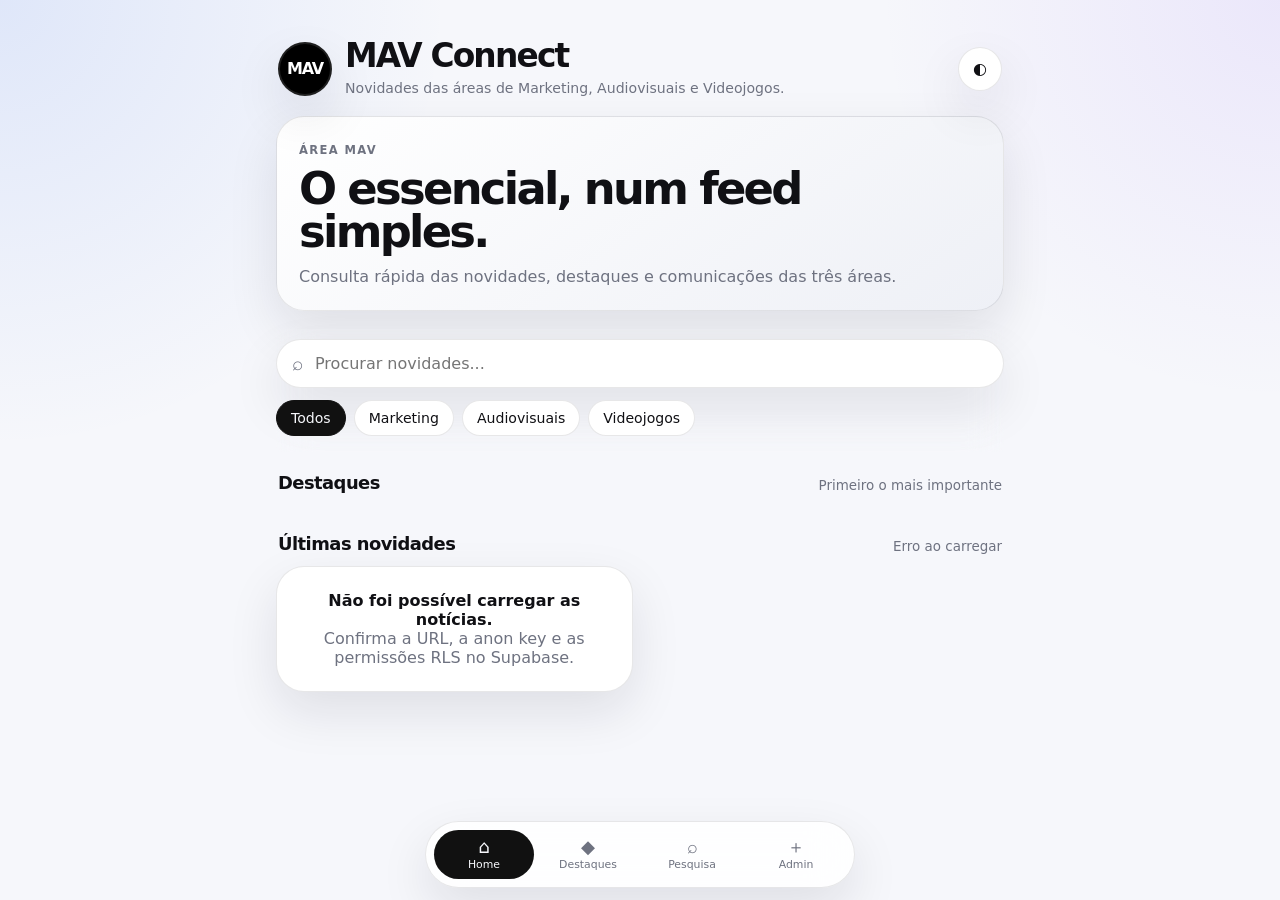
==== index.html @ 06da4730 "a" ====
<!doctype html>
<html lang="pt-PT">
<head>
  <meta charset="utf-8" />
  <meta name="viewport" content="width=device-width, initial-scale=1, viewport-fit=cover" />
  <meta name="theme-color" content="#0b0b0f" />
  <title>MAV Connect</title>
  <link rel="preconnect" href="https://cdn.jsdelivr.net" />
  <link rel="stylesheet" href="css/style.css" />
</head>
<body>
  <div class="app-shell">
    <header class="topbar">
      <div class="brand-block">
        <div class="brand-logo" aria-label="MAV Connect">MAV</div>
        <div>
          <h1>MAV Connect</h1>
          <p>Novidades das áreas de Marketing, Audiovisuais e Videojogos.</p>
        </div>
      </div>
      <button class="icon-btn" id="themeToggle" type="button" aria-label="Alternar tema">☾</button>
    </header>

    <main>
      <section class="hero-card">
        <span class="eyebrow">Área MAV</span>
        <h2>O essencial, num feed simples.</h2>
        <p>Consulta rápida das novidades, destaques e comunicações das três áreas.</p>
      </section>

      <section class="controls" id="searchPanel">
        <label class="search-box" for="searchInput">
          <span>⌕</span>
          <input id="searchInput" type="search" placeholder="Procurar novidades..." autocomplete="off" />
        </label>

        <div class="category-tabs" role="tablist" aria-label="Filtrar por área">
          <button class="tab active" type="button" data-category="Todos">Todos</button>
          <button class="tab" type="button" data-category="Marketing">Marketing</button>
          <button class="tab" type="button" data-category="Audiovisuais">Audiovisuais</button>
          <button class="tab" type="button" data-category="Videojogos">Videojogos</button>
        </div>
      </section>

      <section class="section-block" id="featuredSection">
        <div class="section-title">
          <h3>Destaques</h3>
          <span>Primeiro o mais importante</span>
        </div>
        <div class="featured-feed" id="featuredFeed"></div>
      </section>

      <section class="section-block">
        <div class="section-title">
          <h3>Últimas novidades</h3>
          <span id="resultCount">A carregar...</span>
        </div>
        <div class="feed" id="newsFeed"></div>
      </section>

      <div class="empty-state hidden" id="emptyState">
        <div class="empty-icon">⌁</div>
        <h3>Sem resultados</h3>
        <p>Experimenta pesquisar por outro termo ou mudar de área.</p>
      </div>
    </main>
  </div>

  <nav class="bottom-nav" aria-label="Navegação principal">
    <button class="nav-item active" type="button" data-view="home">
      <span>⌂</span>
      <small>Home</small>
    </button>
    <button class="nav-item" type="button" data-view="featured">
      <span>◆</span>
      <small>Destaques</small>
    </button>
    <button class="nav-item" type="button" data-view="search">
      <span>⌕</span>
      <small>Pesquisa</small>
    </button>
    <a class="nav-item" href="admin.html">
      <span>＋</span>
      <small>Admin</small>
    </a>
  </nav>

  <div class="modal-backdrop hidden" id="newsModal" aria-hidden="true">
    <article class="modal-card" role="dialog" aria-modal="true" aria-labelledby="modalTitle">
      <button class="modal-close" id="closeModal" type="button" aria-label="Fechar notícia">×</button>
      <div class="modal-image-wrap">
        <img id="modalImage" src="" alt="" />
      </div>
      <div class="modal-content">
        <div class="modal-meta">
          <span id="modalCategory" class="pill"></span>
          <span id="modalDate"></span>
        </div>
        <h2 id="modalTitle"></h2>
        <p id="modalSummary" class="modal-summary"></p>
        <div id="modalBody" class="modal-body"></div>
        <div id="modalAttachments" class="attachments"></div>
      </div>
    </article>
  </div>

  <script src="https://cdn.jsdelivr.net/npm/@supabase/supabase-js@2"></script>
  <script src="js/supabase.js"></script>
  <script src="js/app.js"></script>
</body>
</html>
---- css/style.css ----
:root {
  color-scheme: light dark;
  --bg: #f6f7fb;
  --surface: #ffffff;
  --surface-2: #eef0f6;
  --text: #101014;
  --muted: #6e7280;
  --border: rgba(20, 20, 30, 0.10);
  --shadow: 0 20px 50px rgba(15, 23, 42, 0.10);
  --accent: #111111;
  --nav: rgba(255,255,255,0.88);
  --marketing: #2563eb;
  --audiovisuais: #8b5cf6;
  --videojogos: #16a34a;
}

@media (prefers-color-scheme: dark) {
  :root:not([data-theme="light"]) {
    --bg: #08090d;
    --surface: #11131a;
    --surface-2: #191c25;
    --text: #f6f7fb;
    --muted: #a7adbd;
    --border: rgba(255, 255, 255, 0.10);
    --shadow: 0 20px 50px rgba(0, 0, 0, 0.35);
    --accent: #ffffff;
    --nav: rgba(17,19,26,0.90);
  }
}

:root[data-theme="dark"] {
  --bg: #08090d;
  --surface: #11131a;
  --surface-2: #191c25;
  --text: #f6f7fb;
  --muted: #a7adbd;
  --border: rgba(255, 255, 255, 0.10);
  --shadow: 0 20px 50px rgba(0, 0, 0, 0.35);
  --accent: #ffffff;
  --nav: rgba(17,19,26,0.90);
}

:root[data-theme="light"] {
  --bg: #f6f7fb;
  --surface: #ffffff;
  --surface-2: #eef0f6;
  --text: #101014;
  --muted: #6e7280;
  --border: rgba(20, 20, 30, 0.10);
  --shadow: 0 20px 50px rgba(15, 23, 42, 0.10);
  --accent: #111111;
  --nav: rgba(255,255,255,0.88);
}

* { box-sizing: border-box; }

html { scroll-behavior: smooth; }

body {
  margin: 0;
  min-height: 100vh;
  background:
    radial-gradient(circle at top left, rgba(37, 99, 235, 0.11), transparent 28rem),
    radial-gradient(circle at top right, rgba(139, 92, 246, 0.10), transparent 25rem),
    var(--bg);
  color: var(--text);
  font-family: Inter, ui-sans-serif, system-ui, -apple-system, BlinkMacSystemFont, "Segoe UI", sans-serif;
  padding-bottom: calc(86px + env(safe-area-inset-bottom));
}

body.modal-open { overflow: hidden; }

button, input, a { font: inherit; }
button { cursor: pointer; }

.app-shell {
  width: min(100%, 760px);
  margin: 0 auto;
  padding: 18px 16px 0;
}

.topbar {
  display: flex;
  align-items: center;
  justify-content: space-between;
  gap: 16px;
  padding: 12px 2px 18px;
}

.brand-block {
  display: flex;
  align-items: center;
  gap: 13px;
  min-width: 0;
}

.brand-logo {
  width: 54px;
  height: 54px;
  flex: 0 0 auto;
  border-radius: 999px;
  display: grid;
  place-items: center;
  background: #000;
  color: #fff;
  border: 2px solid rgba(255,255,255,0.12);
  font-weight: 900;
  letter-spacing: -0.08em;
  box-shadow: var(--shadow);
}

.topbar h1 {
  margin: 0;
  font-size: clamp(1.35rem, 6vw, 2.05rem);
  letter-spacing: -0.055em;
  line-height: 1;
}

.topbar p {
  margin: 6px 0 0;
  color: var(--muted);
  font-size: 0.88rem;
  line-height: 1.35;
}

.icon-btn {
  width: 44px;
  height: 44px;
  border: 1px solid var(--border);
  border-radius: 999px;
  background: var(--surface);
  color: var(--text);
  box-shadow: var(--shadow);
}

.hero-card {
  border: 1px solid var(--border);
  background: linear-gradient(145deg, var(--surface), var(--surface-2));
  border-radius: 28px;
  padding: 22px;
  box-shadow: var(--shadow);
  margin-bottom: 18px;
}

.eyebrow {
  display: inline-block;
  margin-bottom: 10px;
  color: var(--muted);
  text-transform: uppercase;
  letter-spacing: .12em;
  font-size: 0.72rem;
  font-weight: 800;
}

.hero-card h2 {
  margin: 0;
  font-size: clamp(1.65rem, 8vw, 2.8rem);
  letter-spacing: -0.06em;
  line-height: 0.96;
}

.hero-card p {
  margin: 12px 0 0;
  color: var(--muted);
  line-height: 1.45;
}

.controls {
  position: sticky;
  top: 0;
  z-index: 5;
  padding: 10px 0 12px;
  backdrop-filter: blur(18px);
}

.search-box {
  display: flex;
  align-items: center;
  gap: 10px;
  border: 1px solid var(--border);
  background: var(--surface);
  border-radius: 999px;
  padding: 12px 15px;
  box-shadow: var(--shadow);
}

.search-box span { color: var(--muted); font-size: 1.2rem; }

.search-box input {
  width: 100%;
  border: 0;
  outline: 0;
  background: transparent;
  color: var(--text);
}

.category-tabs {
  display: flex;
  gap: 8px;
  overflow-x: auto;
  padding: 12px 0 4px;
  scrollbar-width: none;
}
.category-tabs::-webkit-scrollbar { display: none; }

.tab {
  flex: 0 0 auto;
  border: 1px solid var(--border);
  background: var(--surface);
  color: var(--text);
  border-radius: 999px;
  padding: 9px 14px;
  font-size: 0.88rem;
}

.tab.active {
  background: var(--accent);
  color: var(--bg);
  border-color: var(--accent);
}

.section-block { margin: 20px 0 28px; }

.section-title {
  display: flex;
  align-items: end;
  justify-content: space-between;
  gap: 12px;
  margin: 0 2px 12px;
}

.section-title h3 {
  margin: 0;
  font-size: 1.12rem;
  letter-spacing: -0.03em;
}

.section-title span, .muted-note {
  color: var(--muted);
  font-size: 0.84rem;
}

.featured-feed,
.feed {
  display: grid;
  gap: 15px;
}

.news-card {
  width: 100%;
  padding: 0;
  text-align: left;
  overflow: hidden;
  border: 1px solid var(--border);
  background: var(--surface);
  color: var(--text);
  border-radius: 28px;
  box-shadow: var(--shadow);
  transition: transform .18s ease, border-color .18s ease;
}

.news-card:active { transform: scale(0.985); }

@media (hover: hover) {
  .news-card:hover { transform: translateY(-2px); border-color: rgba(125, 125, 140, 0.32); }
}

.card-image {
  position: relative;
  width: 100%;
  aspect-ratio: 16 / 10;
  background: var(--surface-2);
  overflow: hidden;
}

.card-image img,
.modal-image-wrap img {
  width: 100%;
  height: 100%;
  object-fit: cover;
  display: block;
}

.new-badge {
  position: absolute;
  top: 12px;
  left: 12px;
  border-radius: 999px;
  padding: 7px 10px;
  background: rgba(0,0,0,0.78);
  color: #fff;
  font-size: 0.74rem;
  font-weight: 800;
  text-transform: uppercase;
  letter-spacing: .06em;
}

.card-body { padding: 16px; }

.card-meta,
.modal-meta {
  display: flex;
  align-items: center;
  justify-content: space-between;
  gap: 10px;
  color: var(--muted);
  font-size: 0.82rem;
  margin-bottom: 12px;
}

.pill {
  display: inline-flex;
  align-items: center;
  border-radius: 999px;
  padding: 6px 9px;
  background: var(--surface-2);
  color: var(--text);
  font-size: 0.76rem;
  font-weight: 800;
}

.pill-marketing { color: #fff; background: var(--marketing); }
.pill-audiovisuais { color: #fff; background: var(--audiovisuais); }
.pill-videojogos { color: #fff; background: var(--videojogos); }

.news-card h3 {
  margin: 0;
  font-size: 1.22rem;
  line-height: 1.08;
  letter-spacing: -0.035em;
}

.news-card p {
  margin: 9px 0 0;
  color: var(--muted);
  line-height: 1.45;
  display: -webkit-box;
  -webkit-line-clamp: 3;
  -webkit-box-orient: vertical;
  overflow: hidden;
}

.empty-state,
.error-card {
  border: 1px solid var(--border);
  border-radius: 28px;
  padding: 24px;
  text-align: center;
  background: var(--surface);
  box-shadow: var(--shadow);
}

.empty-icon { font-size: 2rem; color: var(--muted); }
.empty-state h3 { margin: 8px 0 6px; }
.empty-state p, .error-card p { color: var(--muted); margin: 0; }
.hidden { display: none !important; }

.bottom-nav {
  position: fixed;
  left: 50%;
  bottom: calc(12px + env(safe-area-inset-bottom));
  transform: translateX(-50%);
  width: min(calc(100% - 24px), 430px);
  z-index: 20;
  display: grid;
  grid-template-columns: repeat(4, 1fr);
  gap: 4px;
  border: 1px solid var(--border);
  border-radius: 999px;
  padding: 8px;
  background: var(--nav);
  backdrop-filter: blur(22px);
  box-shadow: var(--shadow);
}

.nav-item {
  border: 0;
  background: transparent;
  color: var(--muted);
  text-decoration: none;
  border-radius: 999px;
  padding: 8px 6px;
  display: grid;
  place-items: center;
  gap: 2px;
}

.nav-item span { font-size: 1.14rem; line-height: 1; }
.nav-item small { font-size: 0.68rem; }
.nav-item.active { background: var(--accent); color: var(--bg); }

.modal-backdrop {
  position: fixed;
  inset: 0;
  z-index: 50;
  display: grid;
  place-items: end center;
  padding: 14px;
  background: rgba(0,0,0,0.55);
  backdrop-filter: blur(12px);
}

.modal-card {
  position: relative;
  width: min(100%, 720px);
  max-height: min(92vh, 900px);
  overflow-y: auto;
  border: 1px solid var(--border);
  border-radius: 32px 32px 24px 24px;
  background: var(--surface);
  color: var(--text);
  box-shadow: 0 30px 80px rgba(0,0,0,.32);
}

.modal-close {
  position: sticky;
  top: 12px;
  left: calc(100% - 56px);
  z-index: 2;
  width: 42px;
  height: 42px;
  margin: 12px 12px -54px auto;
  display: grid;
  place-items: center;
  border: 1px solid rgba(255,255,255,0.20);
  border-radius: 999px;
  background: rgba(0,0,0,0.72);
  color: #fff;
  font-size: 1.7rem;
  line-height: 1;
}

.modal-image-wrap {
  aspect-ratio: 16 / 10;
  background: var(--surface-2);
}

.modal-content { padding: 22px; }

.modal-content h2 {
  margin: 0;
  font-size: clamp(1.55rem, 7vw, 2.5rem);
  line-height: 1;
  letter-spacing: -0.055em;
}

.modal-summary {
  margin: 12px 0 18px;
  color: var(--muted);
  font-size: 1rem;
  line-height: 1.5;
}

.modal-body p {
  color: var(--text);
  line-height: 1.65;
  margin: 0 0 14px;
}

.attachments {
  margin-top: 22px;
  display: grid;
  gap: 10px;
}

.attachments h4 { margin: 0; }
.attachments a {
  display: flex;
  align-items: center;
  gap: 10px;
  padding: 12px 14px;
  border-radius: 16px;
  background: var(--surface-2);
  color: var(--text);
  text-decoration: none;
}

@media (min-width: 760px) {
  .app-shell { padding-top: 28px; }
  .featured-feed, .feed { grid-template-columns: 1fr 1fr; }
  .featured-card:first-child { grid-column: 1 / -1; }
  .modal-backdrop { place-items: center; }
  .modal-card { border-radius: 32px; }
}
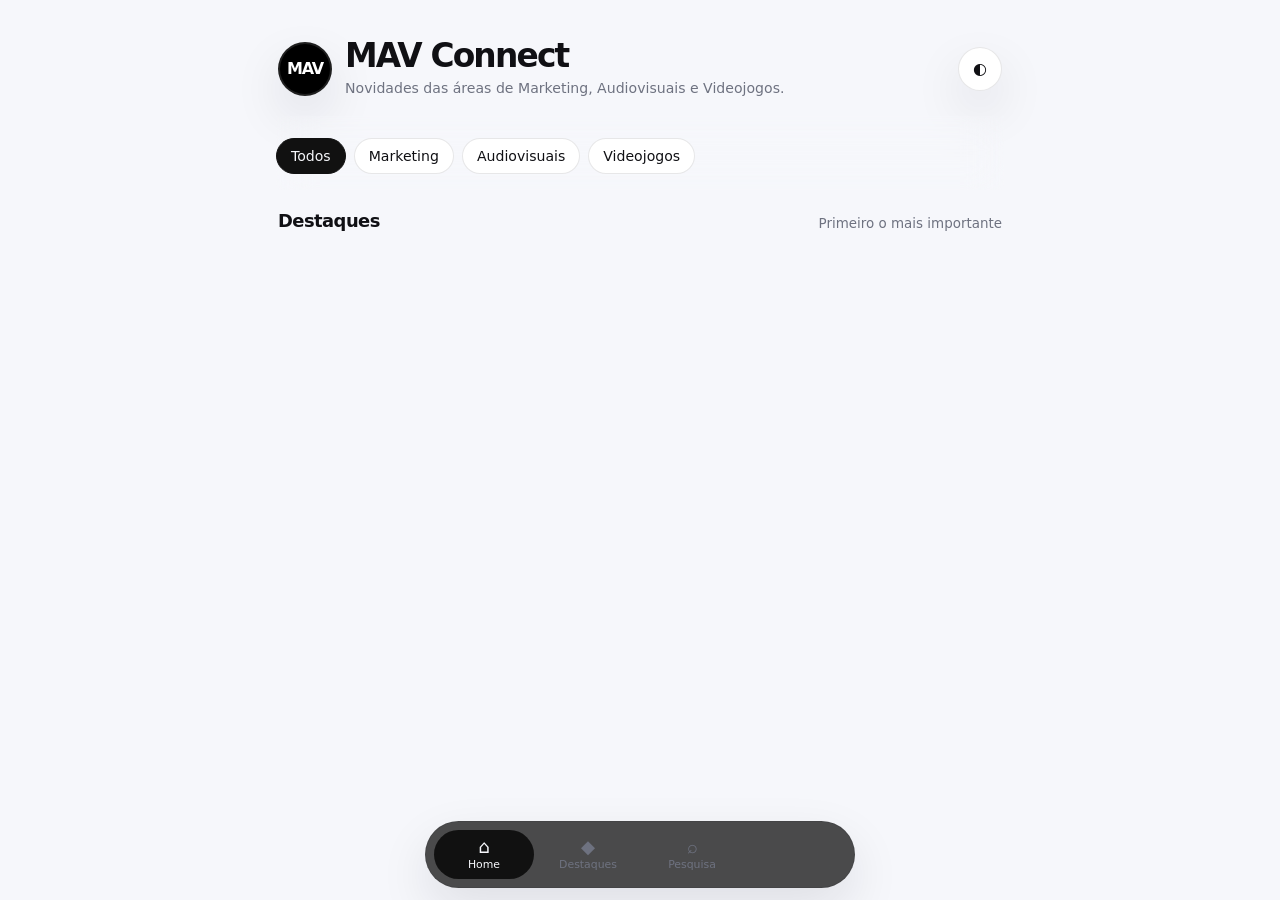
==== commit ee638bd3: "z" ====
--- a/index.html
+++ b/index.html
@@ -22,18 +22,9 @@
     </header>
 
     <main>
-      <section class="hero-card">
-        <span class="eyebrow">Área MAV</span>
-        <h2>O essencial, num feed simples.</h2>
-        <p>Consulta rápida das novidades, destaques e comunicações das três áreas.</p>
-      </section>
+      
 
       <section class="controls" id="searchPanel">
-        <label class="search-box" for="searchInput">
-          <span>⌕</span>
-          <input id="searchInput" type="search" placeholder="Procurar novidades..." autocomplete="off" />
-        </label>
-
         <div class="category-tabs" role="tablist" aria-label="Filtrar por área">
           <button class="tab active" type="button" data-category="Todos">Todos</button>
           <button class="tab" type="button" data-category="Marketing">Marketing</button>
@@ -52,8 +43,7 @@
 
       <section class="section-block">
         <div class="section-title">
-          <h3>Últimas novidades</h3>
-          <span id="resultCount">A carregar...</span>
+          
         </div>
         <div class="feed" id="newsFeed"></div>
       </section>
@@ -79,10 +69,7 @@
       <span>⌕</span>
       <small>Pesquisa</small>
     </button>
-    <a class="nav-item" href="admin.html">
-      <span>＋</span>
-      <small>Admin</small>
-    </a>
+    
   </nav>
 
   <div class="modal-backdrop hidden" id="newsModal" aria-hidden="true">
--- a/css/style.css
+++ b/css/style.css
@@ -9,9 +9,9 @@
   --shadow: 0 20px 50px rgba(15, 23, 42, 0.10);
   --accent: #111111;
   --nav: rgba(255,255,255,0.88);
-  --marketing: #2563eb;
-  --audiovisuais: #8b5cf6;
-  --videojogos: #16a34a;
+  --marketing: #ffffff;
+  --audiovisuais: #ffffff;
+  --videojogos: #ffffff;
 }
 
 @media (prefers-color-scheme: dark) {
@@ -59,10 +59,7 @@
 body {
   margin: 0;
   min-height: 100vh;
-  background:
-    radial-gradient(circle at top left, rgba(37, 99, 235, 0.11), transparent 28rem),
-    radial-gradient(circle at top right, rgba(139, 92, 246, 0.10), transparent 25rem),
-    var(--bg);
+  background: var(--bg);
   color: var(--text);
   font-family: Inter, ui-sans-serif, system-ui, -apple-system, BlinkMacSystemFont, "Segoe UI", sans-serif;
   padding-bottom: calc(86px + env(safe-area-inset-bottom));
@@ -482,3 +479,5 @@
   .modal-backdrop { place-items: center; }
   .modal-card { border-radius: 32px; }
 }
+
+.bottom-nav{background:rgba(17,17,17,.75)!important;backdrop-filter:blur(24px);-webkit-backdrop-filter:blur(24px);} .filters{overflow-x:auto;scrollbar-width:none;} .filters::-webkit-scrollbar{display:none;}
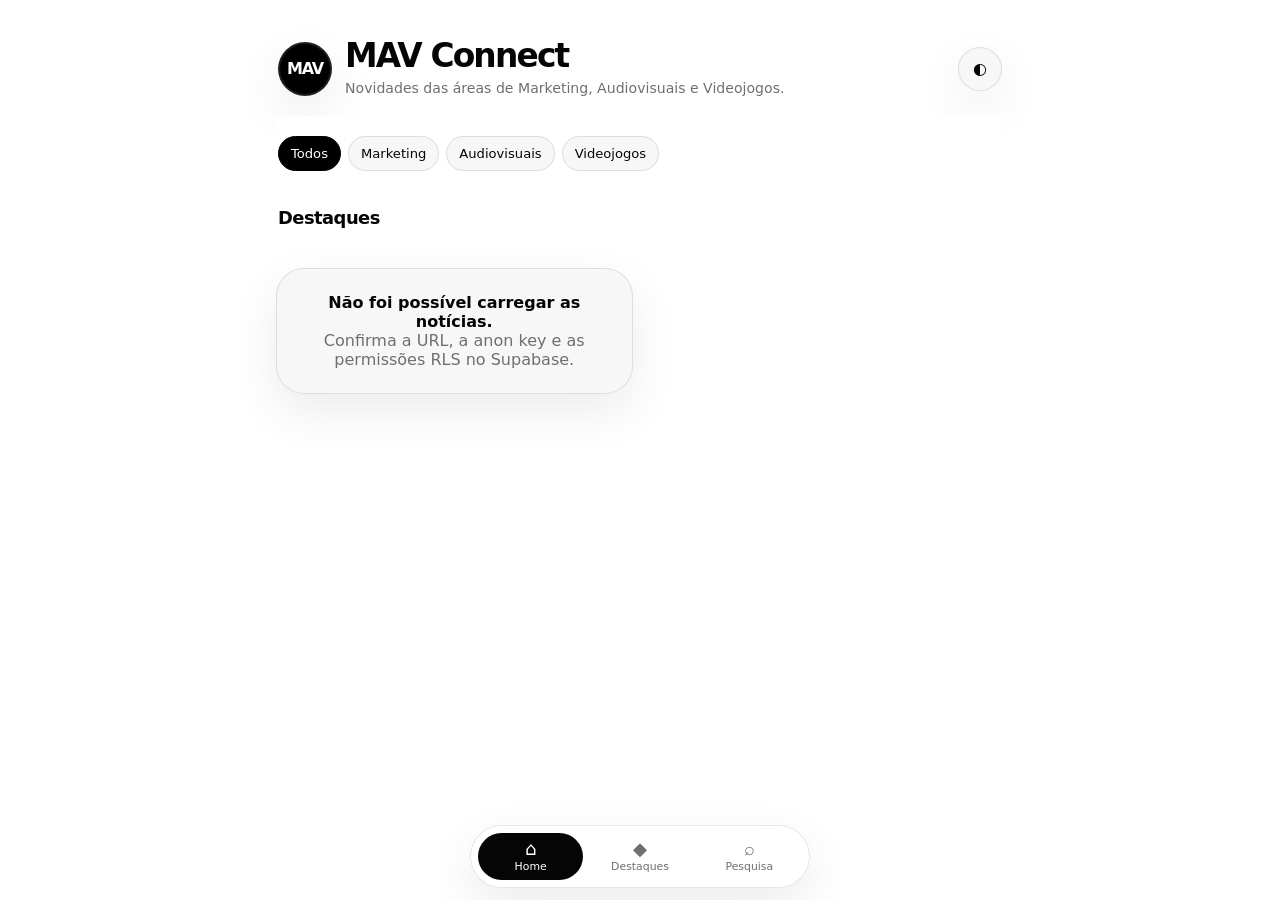
==== commit a8502726: "h" ====
--- a/index.html
+++ b/index.html
@@ -3,7 +3,7 @@
 <head>
   <meta charset="utf-8" />
   <meta name="viewport" content="width=device-width, initial-scale=1, viewport-fit=cover" />
-  <meta name="theme-color" content="#0b0b0f" />
+  <meta name="theme-color" content="#000000" />
   <title>MAV Connect</title>
   <link rel="preconnect" href="https://cdn.jsdelivr.net" />
   <link rel="stylesheet" href="css/style.css" />
@@ -24,7 +24,7 @@
     <main>
       
 
-      <section class="controls" id="searchPanel">
+      <section class="controls" id="categoryPanel">
         <div class="category-tabs" role="tablist" aria-label="Filtrar por área">
           <button class="tab active" type="button" data-category="Todos">Todos</button>
           <button class="tab" type="button" data-category="Marketing">Marketing</button>
@@ -36,15 +36,11 @@
       <section class="section-block" id="featuredSection">
         <div class="section-title">
           <h3>Destaques</h3>
-          <span>Primeiro o mais importante</span>
         </div>
         <div class="featured-feed" id="featuredFeed"></div>
       </section>
 
-      <section class="section-block">
-        <div class="section-title">
-          
-        </div>
+      <section class="section-block feed-section">
         <div class="feed" id="newsFeed"></div>
       </section>
 
@@ -72,6 +68,20 @@
     
   </nav>
 
+  <div class="search-modal hidden" id="searchModal" aria-hidden="true">
+    <div class="search-sheet" role="dialog" aria-modal="true" aria-label="Pesquisar notícias">
+      <div class="search-head">
+        <h2>Pesquisa</h2>
+        <button class="modal-close small-close" id="closeSearch" type="button" aria-label="Fechar pesquisa">×</button>
+      </div>
+      <label class="search-box search-box-modal">
+        <span>⌕</span>
+        <input id="searchInput" type="search" placeholder="Pesquisar por título, resumo ou conteúdo..." autocomplete="off" />
+      </label>
+      <p class="search-hint">Os resultados aparecem diretamente no feed.</p>
+    </div>
+  </div>
+
   <div class="modal-backdrop hidden" id="newsModal" aria-hidden="true">
     <article class="modal-card" role="dialog" aria-modal="true" aria-labelledby="modalTitle">
       <button class="modal-close" id="closeModal" type="button" aria-label="Fechar notícia">×</button>
--- a/css/style.css
+++ b/css/style.css
@@ -481,3 +481,78 @@
 }
 
 .bottom-nav{background:rgba(17,17,17,.75)!important;backdrop-filter:blur(24px);-webkit-backdrop-filter:blur(24px);} .filters{overflow-x:auto;scrollbar-width:none;} .filters::-webkit-scrollbar{display:none;}
+
+/* MAV Connect V4 refinements */
+:root {
+  --bg: #ffffff;
+  --surface: #f7f7f7;
+  --surface-2: #eeeeee;
+  --text: #050505;
+  --muted: #6f6f6f;
+  --border: rgba(0,0,0,.10);
+  --shadow: 0 18px 48px rgba(0,0,0,.08);
+  --accent: #000000;
+  --nav: rgba(255,255,255,.72);
+  --marketing: #111111;
+  --audiovisuais: #111111;
+  --videojogos: #111111;
+}
+
+@media (prefers-color-scheme: dark) {
+  :root:not([data-theme="light"]) {
+    --bg: #000000;
+    --surface: #111111;
+    --surface-2: #1b1b1b;
+    --text: #ffffff;
+    --muted: #a8a8a8;
+    --border: rgba(255,255,255,.12);
+    --shadow: 0 20px 54px rgba(0,0,0,.55);
+    --accent: #ffffff;
+    --nav: rgba(18,18,18,.68);
+  }
+}
+
+:root[data-theme="dark"] {
+  --bg: #000000;
+  --surface: #111111;
+  --surface-2: #1b1b1b;
+  --text: #ffffff;
+  --muted: #a8a8a8;
+  --border: rgba(255,255,255,.12);
+  --shadow: 0 20px 54px rgba(0,0,0,.55);
+  --accent: #ffffff;
+  --nav: rgba(18,18,18,.68);
+}
+
+:root[data-theme="light"] {
+  --bg: #ffffff;
+  --surface: #f7f7f7;
+  --surface-2: #eeeeee;
+  --text: #050505;
+  --muted: #6f6f6f;
+  --border: rgba(0,0,0,.10);
+  --shadow: 0 18px 48px rgba(0,0,0,.08);
+  --accent: #000000;
+  --nav: rgba(255,255,255,.72);
+}
+
+body { background: var(--bg) !important; }
+.hero-card, .search-box:not(.search-box-modal) { display: none !important; }
+.controls { top: 0; background: linear-gradient(to bottom, var(--bg) 76%, transparent); }
+.category-tabs { justify-content: flex-start; gap: 7px; padding: 10px 2px 4px; }
+.tab { padding: 9px 12px; font-size: .82rem; white-space: nowrap; }
+@media (max-width: 420px) { .tab { flex: 1 0 auto; min-width: max-content; } }
+.section-title span { display: none; }
+.feed-section { margin-top: 10px; }
+.pill, .pill-marketing, .pill-audiovisuais, .pill-videojogos { background: var(--surface-2); color: var(--text); border: 1px solid var(--border); }
+.bottom-nav { grid-template-columns: repeat(3, 1fr) !important; width: min(calc(100% - 54px), 340px) !important; padding: 7px !important; background: var(--nav) !important; backdrop-filter: blur(26px) saturate(1.45) !important; -webkit-backdrop-filter: blur(26px) saturate(1.45) !important; border-color: var(--border); }
+.nav-item { padding: 7px 4px; }
+.nav-item.active { background: var(--text); color: var(--bg); }
+.search-modal { position: fixed; inset: 0; z-index: 60; display: grid; place-items: end center; background: rgba(0,0,0,.45); backdrop-filter: blur(14px); padding: 14px; }
+.search-sheet { width: min(100%, 720px); min-height: 44vh; max-height: 88vh; background: var(--surface); color: var(--text); border: 1px solid var(--border); border-radius: 30px 30px 22px 22px; box-shadow: 0 26px 80px rgba(0,0,0,.45); padding: 18px; }
+.search-head { display: flex; align-items: center; justify-content: space-between; gap: 14px; margin-bottom: 14px; }
+.search-head h2 { margin: 0; font-size: 1.55rem; letter-spacing: -.05em; }
+.small-close { position: static !important; margin: 0 !important; }
+.search-box-modal { display: flex !important; box-shadow: none; }
+.search-hint { color: var(--muted); margin: 12px 2px 0; font-size: .9rem; }
+@media (min-width: 760px) { .search-modal { place-items: center; } .search-sheet { border-radius: 30px; min-height: 280px; } }
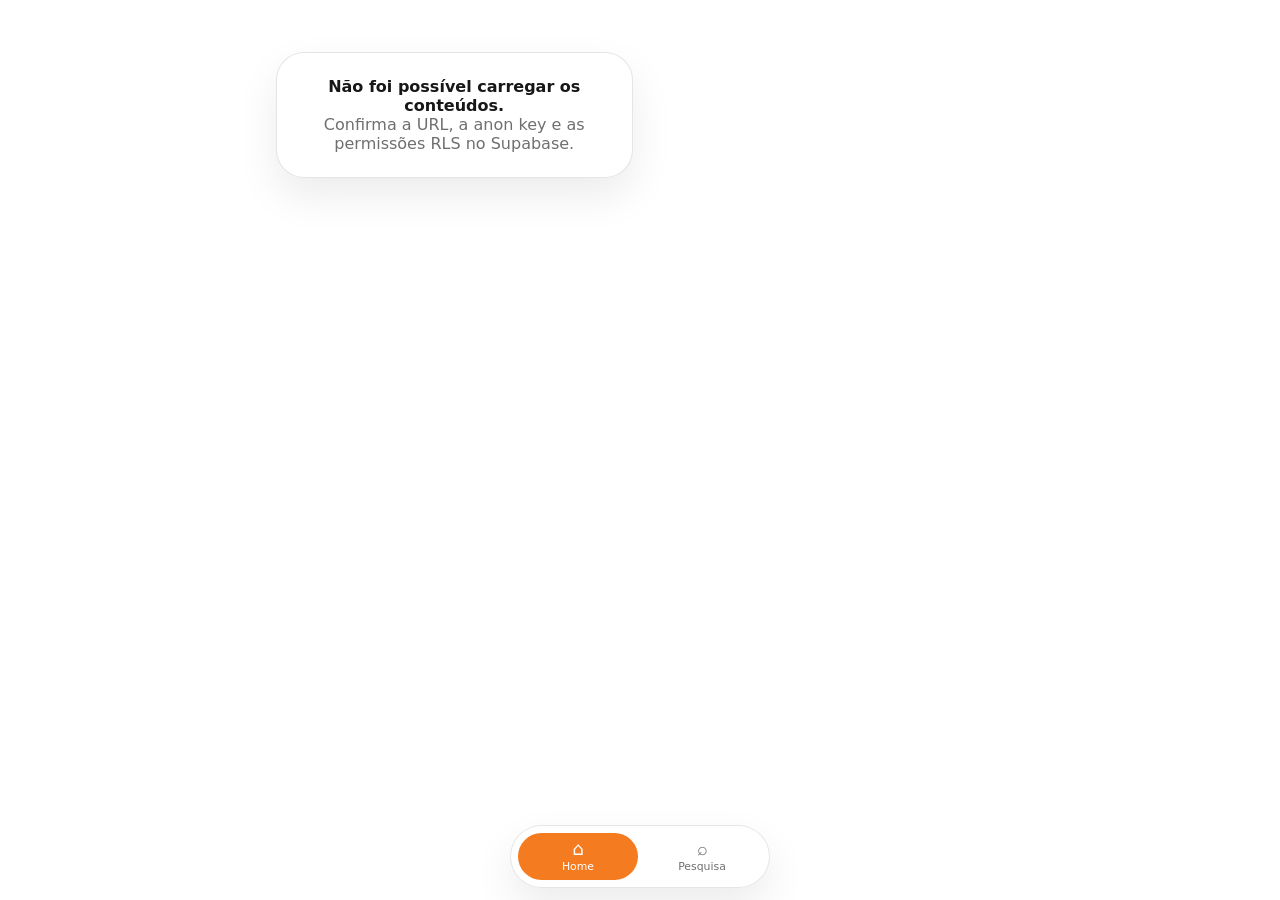
==== commit 06b1cf80: "a" ====
--- a/index.html
+++ b/index.html
@@ -3,51 +3,22 @@
 <head>
   <meta charset="utf-8" />
   <meta name="viewport" content="width=device-width, initial-scale=1, viewport-fit=cover" />
-  <meta name="theme-color" content="#000000" />
-  <title>MAV Connect</title>
+  <meta name="theme-color" content="#ffffff" />
+  <title>Marketing Update</title>
   <link rel="preconnect" href="https://cdn.jsdelivr.net" />
   <link rel="stylesheet" href="css/style.css" />
 </head>
 <body>
   <div class="app-shell">
-    <header class="topbar">
-      <div class="brand-block">
-        <div class="brand-logo" aria-label="MAV Connect">MAV</div>
-        <div>
-          <h1>MAV Connect</h1>
-          <p>Novidades das áreas de Marketing, Audiovisuais e Videojogos.</p>
-        </div>
-      </div>
-      <button class="icon-btn" id="themeToggle" type="button" aria-label="Alternar tema">☾</button>
-    </header>
-
     <main>
-      
-
-      <section class="controls" id="categoryPanel">
-        <div class="category-tabs" role="tablist" aria-label="Filtrar por área">
-          <button class="tab active" type="button" data-category="Todos">Todos</button>
-          <button class="tab" type="button" data-category="Marketing">Marketing</button>
-          <button class="tab" type="button" data-category="Audiovisuais">Audiovisuais</button>
-          <button class="tab" type="button" data-category="Videojogos">Videojogos</button>
-        </div>
-      </section>
-
-      <section class="section-block" id="featuredSection">
-        <div class="section-title">
-          <h3>Destaques</h3>
-        </div>
-        <div class="featured-feed" id="featuredFeed"></div>
-      </section>
-
       <section class="section-block feed-section">
         <div class="feed" id="newsFeed"></div>
       </section>
 
       <div class="empty-state hidden" id="emptyState">
         <div class="empty-icon">⌁</div>
-        <h3>Sem resultados</h3>
-        <p>Experimenta pesquisar por outro termo ou mudar de área.</p>
+        <h3>Sem conteúdos</h3>
+        <p>Ainda não existem conteúdos disponíveis.</p>
       </div>
     </main>
   </div>
@@ -57,26 +28,21 @@
       <span>⌂</span>
       <small>Home</small>
     </button>
-    <button class="nav-item" type="button" data-view="featured">
-      <span>◆</span>
-      <small>Destaques</small>
-    </button>
     <button class="nav-item" type="button" data-view="search">
       <span>⌕</span>
       <small>Pesquisa</small>
     </button>
-    
   </nav>
 
   <div class="search-modal hidden" id="searchModal" aria-hidden="true">
-    <div class="search-sheet" role="dialog" aria-modal="true" aria-label="Pesquisar notícias">
+    <div class="search-sheet" role="dialog" aria-modal="true" aria-label="Pesquisar conteúdos">
       <div class="search-head">
         <h2>Pesquisa</h2>
         <button class="modal-close small-close" id="closeSearch" type="button" aria-label="Fechar pesquisa">×</button>
       </div>
       <label class="search-box search-box-modal">
         <span>⌕</span>
-        <input id="searchInput" type="search" placeholder="Pesquisar por título, resumo ou conteúdo..." autocomplete="off" />
+        <input id="searchInput" type="search" placeholder="Pesquisar por título ou conteúdo..." autocomplete="off" />
       </label>
       <p class="search-hint">Os resultados aparecem diretamente no feed.</p>
     </div>
@@ -84,18 +50,20 @@
 
   <div class="modal-backdrop hidden" id="newsModal" aria-hidden="true">
     <article class="modal-card" role="dialog" aria-modal="true" aria-labelledby="modalTitle">
-      <button class="modal-close" id="closeModal" type="button" aria-label="Fechar notícia">×</button>
+      <button class="modal-close" id="closeModal" type="button" aria-label="Fechar conteúdo">×</button>
       <div class="modal-image-wrap">
         <img id="modalImage" src="" alt="" />
       </div>
       <div class="modal-content">
         <div class="modal-meta">
-          <span id="modalCategory" class="pill"></span>
           <span id="modalDate"></span>
         </div>
         <h2 id="modalTitle"></h2>
-        <p id="modalSummary" class="modal-summary"></p>
         <div id="modalBody" class="modal-body"></div>
+        <div class="reaction-area">
+          <button id="fireBtn" class="fire-btn" type="button">🔥</button>
+          <p id="fireText"></p>
+        </div>
         <div id="modalAttachments" class="attachments"></div>
       </div>
     </article>
--- a/css/style.css
+++ b/css/style.css
@@ -1,558 +1,64 @@
-:root {
-  color-scheme: light dark;
-  --bg: #f6f7fb;
-  --surface: #ffffff;
-  --surface-2: #eef0f6;
-  --text: #101014;
-  --muted: #6e7280;
-  --border: rgba(20, 20, 30, 0.10);
-  --shadow: 0 20px 50px rgba(15, 23, 42, 0.10);
-  --accent: #111111;
-  --nav: rgba(255,255,255,0.88);
-  --marketing: #ffffff;
-  --audiovisuais: #ffffff;
-  --videojogos: #ffffff;
+:root{
+  --bg:#ffffff;
+  --surface:#ffffff;
+  --surface-2:#fff4ea;
+  --text:#171717;
+  --muted:#6f6f6f;
+  --border:rgba(0,0,0,.10);
+  --shadow:0 18px 42px rgba(0,0,0,.08);
+  --accent:#f47b20;
+  --accent-dark:#d9630f;
+  --nav:rgba(255,255,255,.82);
+}
+*{box-sizing:border-box}html{scroll-behavior:smooth}body{margin:0;min-height:100vh;background:var(--bg);color:var(--text);font-family:Inter,ui-sans-serif,system-ui,-apple-system,BlinkMacSystemFont,"Segoe UI",sans-serif;padding-bottom:calc(86px + env(safe-area-inset-bottom))}body.modal-open{overflow:hidden}button,input,a{font:inherit}button{cursor:pointer}.hidden{display:none!important}.app-shell{width:min(100%,760px);margin:0 auto;padding:18px 16px 0}.topbar{display:flex;align-items:center;justify-content:space-between;gap:16px;padding:12px 2px 18px}.brand-block{display:flex;align-items:center;gap:13px;min-width:0}.brand-logo{width:54px;height:54px;flex:0 0 auto;border-radius:999px;display:grid;place-items:center;background:var(--accent);color:#fff;font-weight:900;box-shadow:var(--shadow)}.topbar h1{margin:0;font-size:clamp(1.35rem,6vw,2.05rem);letter-spacing:-.055em;line-height:1}.topbar p{margin:6px 0 0;color:var(--muted);font-size:.88rem;line-height:1.35}.intro-card{border:1px solid var(--border);background:linear-gradient(145deg,#fff,var(--surface-2));border-radius:28px;padding:22px;box-shadow:var(--shadow);margin-bottom:18px}.eyebrow{display:inline-block;margin-bottom:10px;color:var(--accent-dark);text-transform:uppercase;letter-spacing:.12em;font-size:.72rem;font-weight:900}.intro-card h2{margin:0;font-size:clamp(1.65rem,8vw,2.8rem);letter-spacing:-.06em;line-height:.96}.intro-card p{margin:12px 0 0;color:var(--muted);line-height:1.45}.section-block{margin:20px 0 28px}.section-title{display:flex;align-items:end;justify-content:space-between;gap:12px;margin:0 2px 12px}.section-title h3{margin:0;font-size:1.12rem;letter-spacing:-.03em}.section-title span,.muted-note{color:var(--muted);font-size:.84rem}.feed{display:grid;gap:15px}.news-card{width:100%;padding:0;text-align:left;overflow:hidden;border:1px solid var(--border);background:var(--surface);color:var(--text);border-radius:28px;box-shadow:var(--shadow);transition:transform .18s ease,border-color .18s ease}.news-card:active{transform:scale(.985)}@media(hover:hover){.news-card:hover{transform:translateY(-2px);border-color:rgba(244,123,32,.42)}}.card-image{position:relative;width:100%;aspect-ratio:16/10;background:var(--surface-2);overflow:hidden}.card-image img,.modal-image-wrap img{width:100%;height:100%;object-fit:cover;display:block}.new-badge{position:absolute;top:12px;left:12px;border-radius:999px;padding:7px 10px;background:var(--accent);color:#fff;font-size:.74rem;font-weight:900;text-transform:uppercase;letter-spacing:.06em}.card-body{padding:16px}.card-meta,.modal-meta{display:flex;align-items:center;justify-content:space-between;gap:10px;color:var(--muted);font-size:.82rem;margin-bottom:12px}.pill{display:inline-flex;align-items:center;border-radius:999px;padding:6px 9px;background:var(--surface-2);color:var(--accent-dark);font-size:.76rem;font-weight:900;border:1px solid rgba(244,123,32,.18)}.news-card h3{margin:0;font-size:1.22rem;line-height:1.08;letter-spacing:-.035em}.news-card p{margin:9px 0 0;color:var(--muted);line-height:1.45;display:-webkit-box;-webkit-line-clamp:3;-webkit-box-orient:vertical;overflow:hidden}.empty-state,.error-card{border:1px solid var(--border);border-radius:28px;padding:24px;text-align:center;background:var(--surface);box-shadow:var(--shadow)}.empty-icon{font-size:2rem;color:var(--muted)}.empty-state h3{margin:8px 0 6px}.empty-state p,.error-card p{color:var(--muted);margin:0}.bottom-nav{position:fixed;left:50%;bottom:calc(12px + env(safe-area-inset-bottom));transform:translateX(-50%);width:min(calc(100% - 54px),260px);z-index:20;display:grid;grid-template-columns:repeat(2,1fr);gap:4px;border:1px solid var(--border);border-radius:999px;padding:7px;background:var(--nav);backdrop-filter:blur(26px) saturate(1.45);-webkit-backdrop-filter:blur(26px) saturate(1.45);box-shadow:var(--shadow)}.nav-item{border:0;background:transparent;color:var(--muted);text-decoration:none;border-radius:999px;padding:7px 4px;display:grid;place-items:center;gap:2px}.nav-item span{font-size:1.14rem;line-height:1}.nav-item small{font-size:.68rem}.nav-item.active{background:var(--accent);color:#fff}.modal-backdrop,.search-modal{position:fixed;inset:0;z-index:50;display:grid;place-items:end center;padding:14px;background:rgba(0,0,0,.38);backdrop-filter:blur(12px)}.search-modal{z-index:60}.modal-card,.search-sheet{position:relative;width:min(100%,720px);max-height:min(92vh,900px);overflow-y:auto;border:1px solid var(--border);border-radius:32px 32px 24px 24px;background:var(--surface);color:var(--text);box-shadow:0 30px 80px rgba(0,0,0,.22)}.search-sheet{min-height:44vh;padding:18px}.modal-close{position:fixed;top:calc(env(safe-area-inset-top) + 14px);right:14px;z-index:99999;width:44px;height:44px;display:flex;align-items:center;justify-content:center;border:1px solid rgba(255,255,255,.18);border-radius:999px;background:rgba(0,0,0,.78);color:#fff;font-size:1.8rem;line-height:1;backdrop-filter:blur(10px);-webkit-backdrop-filter:blur(10px)}.small-close{position:static!important;margin:0!important}.modal-image-wrap{aspect-ratio:16/10;background:var(--surface-2)}.modal-content{padding:22px}.modal-content h2{margin:0 0 18px;font-size:clamp(1.55rem,7vw,2.5rem);line-height:1.1;letter-spacing:-.055em}.modal-body p{color:var(--text);line-height:1.8;margin:0 0 16px;text-align:justify;text-justify:inter-word;hyphens:auto;-webkit-hyphens:auto}.attachments{margin-top:22px;display:grid;gap:10px}.attachments h4{margin:0}.attachments a{display:flex;align-items:center;gap:10px;padding:12px 14px;border-radius:16px;background:var(--surface-2);color:var(--text);text-decoration:none}.search-head{display:flex;align-items:center;justify-content:space-between;gap:14px;margin-bottom:14px}.search-head h2{margin:0;font-size:1.55rem;letter-spacing:-.05em}.search-box{display:flex;align-items:center;gap:10px;border:1px solid var(--border);background:#fff;border-radius:999px;padding:12px 15px}.search-box span{color:var(--accent);font-size:1.2rem}.search-box input{width:100%;border:0;outline:0;background:transparent;color:var(--text)}.search-hint{color:var(--muted);margin:12px 2px 0;font-size:.9rem}@media(min-width:760px){.app-shell{padding-top:28px}.feed{grid-template-columns:1fr 1fr}.modal-backdrop,.search-modal{place-items:center}.modal-card,.search-sheet{border-radius:32px}.news-card:first-child{grid-column:1/-1}}
+
+
+/* V2: feed direto, sem bloco introdutório */
+.intro-card,.eyebrow{display:none!important}.feed-section{margin-top:4px}.card-footer{margin-top:14px;color:var(--muted);font-weight:800;font-size:.88rem}.reaction-area{margin:22px 0 0;display:flex;align-items:center;gap:12px}.fire-btn{width:36px;height:36px;border:0;background:transparent;font-size:1.5rem;padding:0;box-shadow:none}.fire-btn.active,.fire-btn:disabled{background:transparent;opacity:1}.reaction-area p{margin:0;color:var(--muted);font-weight:500;line-height:1.4;text-align:left;cursor:pointer}.modal-content{padding-bottom:28px}
+
+
+.card-meta{
+    display:flex;
+    justify-content:flex-end;
+    color:#777;
 }
 
-@media (prefers-color-scheme: dark) {
-  :root:not([data-theme="light"]) {
-    --bg: #08090d;
-    --surface: #11131a;
-    --surface-2: #191c25;
-    --text: #f6f7fb;
-    --muted: #a7adbd;
-    --border: rgba(255, 255, 255, 0.10);
-    --shadow: 0 20px 50px rgba(0, 0, 0, 0.35);
-    --accent: #ffffff;
-    --nav: rgba(17,19,26,0.90);
-  }
+.card-footer{
+    margin-top:14px;
+    color:#f47c20;
+    font-weight:600;
 }
 
-:root[data-theme="dark"] {
-  --bg: #08090d;
-  --surface: #11131a;
-  --surface-2: #191c25;
-  --text: #f6f7fb;
-  --muted: #a7adbd;
-  --border: rgba(255, 255, 255, 0.10);
-  --shadow: 0 20px 50px rgba(0, 0, 0, 0.35);
-  --accent: #ffffff;
-  --nav: rgba(17,19,26,0.90);
+.pill{
+    display:none;
 }
 
-:root[data-theme="light"] {
-  --bg: #f6f7fb;
-  --surface: #ffffff;
-  --surface-2: #eef0f6;
-  --text: #101014;
-  --muted: #6e7280;
-  --border: rgba(20, 20, 30, 0.10);
-  --shadow: 0 20px 50px rgba(15, 23, 42, 0.10);
-  --accent: #111111;
-  --nav: rgba(255,255,255,0.88);
+.reaction-area p{cursor:pointer;}
+.reaction-area p:hover{color:var(--orange);}
+.fire-btn{cursor:pointer;}
+.fire-btn:disabled{cursor:default;}
+
+
+.topbar{display:none!important;}
+
+.search-modal{
+position:fixed;
+inset:0;
+z-index:9999;
+background:rgba(255,255,255,.96);
+overflow-y:auto;
+padding:20px 20px 140px;
 }
 
-* { box-sizing: border-box; }
-
-html { scroll-behavior: smooth; }
-
-body {
-  margin: 0;
-  min-height: 100vh;
-  background: var(--bg);
-  color: var(--text);
-  font-family: Inter, ui-sans-serif, system-ui, -apple-system, BlinkMacSystemFont, "Segoe UI", sans-serif;
-  padding-bottom: calc(86px + env(safe-area-inset-bottom));
+.search-sheet{
+max-width:700px;
+margin:0 auto;
 }
 
-body.modal-open { overflow: hidden; }
-
-button, input, a { font: inherit; }
-button { cursor: pointer; }
-
-.app-shell {
-  width: min(100%, 760px);
-  margin: 0 auto;
-  padding: 18px 16px 0;
+.search-hint{
+display:none;
 }
 
-.topbar {
-  display: flex;
-  align-items: center;
-  justify-content: space-between;
-  gap: 16px;
-  padding: 12px 2px 18px;
+main{
+padding-top:20px;
 }
-
-.brand-block {
-  display: flex;
-  align-items: center;
-  gap: 13px;
-  min-width: 0;
-}
-
-.brand-logo {
-  width: 54px;
-  height: 54px;
-  flex: 0 0 auto;
-  border-radius: 999px;
-  display: grid;
-  place-items: center;
-  background: #000;
-  color: #fff;
-  border: 2px solid rgba(255,255,255,0.12);
-  font-weight: 900;
-  letter-spacing: -0.08em;
-  box-shadow: var(--shadow);
-}
-
-.topbar h1 {
-  margin: 0;
-  font-size: clamp(1.35rem, 6vw, 2.05rem);
-  letter-spacing: -0.055em;
-  line-height: 1;
-}
-
-.topbar p {
-  margin: 6px 0 0;
-  color: var(--muted);
-  font-size: 0.88rem;
-  line-height: 1.35;
-}
-
-.icon-btn {
-  width: 44px;
-  height: 44px;
-  border: 1px solid var(--border);
-  border-radius: 999px;
-  background: var(--surface);
-  color: var(--text);
-  box-shadow: var(--shadow);
-}
-
-.hero-card {
-  border: 1px solid var(--border);
-  background: linear-gradient(145deg, var(--surface), var(--surface-2));
-  border-radius: 28px;
-  padding: 22px;
-  box-shadow: var(--shadow);
-  margin-bottom: 18px;
-}
-
-.eyebrow {
-  display: inline-block;
-  margin-bottom: 10px;
-  color: var(--muted);
-  text-transform: uppercase;
-  letter-spacing: .12em;
-  font-size: 0.72rem;
-  font-weight: 800;
-}
-
-.hero-card h2 {
-  margin: 0;
-  font-size: clamp(1.65rem, 8vw, 2.8rem);
-  letter-spacing: -0.06em;
-  line-height: 0.96;
-}
-
-.hero-card p {
-  margin: 12px 0 0;
-  color: var(--muted);
-  line-height: 1.45;
-}
-
-.controls {
-  position: sticky;
-  top: 0;
-  z-index: 5;
-  padding: 10px 0 12px;
-  backdrop-filter: blur(18px);
-}
-
-.search-box {
-  display: flex;
-  align-items: center;
-  gap: 10px;
-  border: 1px solid var(--border);
-  background: var(--surface);
-  border-radius: 999px;
-  padding: 12px 15px;
-  box-shadow: var(--shadow);
-}
-
-.search-box span { color: var(--muted); font-size: 1.2rem; }
-
-.search-box input {
-  width: 100%;
-  border: 0;
-  outline: 0;
-  background: transparent;
-  color: var(--text);
-}
-
-.category-tabs {
-  display: flex;
-  gap: 8px;
-  overflow-x: auto;
-  padding: 12px 0 4px;
-  scrollbar-width: none;
-}
-.category-tabs::-webkit-scrollbar { display: none; }
-
-.tab {
-  flex: 0 0 auto;
-  border: 1px solid var(--border);
-  background: var(--surface);
-  color: var(--text);
-  border-radius: 999px;
-  padding: 9px 14px;
-  font-size: 0.88rem;
-}
-
-.tab.active {
-  background: var(--accent);
-  color: var(--bg);
-  border-color: var(--accent);
-}
-
-.section-block { margin: 20px 0 28px; }
-
-.section-title {
-  display: flex;
-  align-items: end;
-  justify-content: space-between;
-  gap: 12px;
-  margin: 0 2px 12px;
-}
-
-.section-title h3 {
-  margin: 0;
-  font-size: 1.12rem;
-  letter-spacing: -0.03em;
-}
-
-.section-title span, .muted-note {
-  color: var(--muted);
-  font-size: 0.84rem;
-}
-
-.featured-feed,
-.feed {
-  display: grid;
-  gap: 15px;
-}
-
-.news-card {
-  width: 100%;
-  padding: 0;
-  text-align: left;
-  overflow: hidden;
-  border: 1px solid var(--border);
-  background: var(--surface);
-  color: var(--text);
-  border-radius: 28px;
-  box-shadow: var(--shadow);
-  transition: transform .18s ease, border-color .18s ease;
-}
-
-.news-card:active { transform: scale(0.985); }
-
-@media (hover: hover) {
-  .news-card:hover { transform: translateY(-2px); border-color: rgba(125, 125, 140, 0.32); }
-}
-
-.card-image {
-  position: relative;
-  width: 100%;
-  aspect-ratio: 16 / 10;
-  background: var(--surface-2);
-  overflow: hidden;
-}
-
-.card-image img,
-.modal-image-wrap img {
-  width: 100%;
-  height: 100%;
-  object-fit: cover;
-  display: block;
-}
-
-.new-badge {
-  position: absolute;
-  top: 12px;
-  left: 12px;
-  border-radius: 999px;
-  padding: 7px 10px;
-  background: rgba(0,0,0,0.78);
-  color: #fff;
-  font-size: 0.74rem;
-  font-weight: 800;
-  text-transform: uppercase;
-  letter-spacing: .06em;
-}
-
-.card-body { padding: 16px; }
-
-.card-meta,
-.modal-meta {
-  display: flex;
-  align-items: center;
-  justify-content: space-between;
-  gap: 10px;
-  color: var(--muted);
-  font-size: 0.82rem;
-  margin-bottom: 12px;
-}
-
-.pill {
-  display: inline-flex;
-  align-items: center;
-  border-radius: 999px;
-  padding: 6px 9px;
-  background: var(--surface-2);
-  color: var(--text);
-  font-size: 0.76rem;
-  font-weight: 800;
-}
-
-.pill-marketing { color: #fff; background: var(--marketing); }
-.pill-audiovisuais { color: #fff; background: var(--audiovisuais); }
-.pill-videojogos { color: #fff; background: var(--videojogos); }
-
-.news-card h3 {
-  margin: 0;
-  font-size: 1.22rem;
-  line-height: 1.08;
-  letter-spacing: -0.035em;
-}
-
-.news-card p {
-  margin: 9px 0 0;
-  color: var(--muted);
-  line-height: 1.45;
-  display: -webkit-box;
-  -webkit-line-clamp: 3;
-  -webkit-box-orient: vertical;
-  overflow: hidden;
-}
-
-.empty-state,
-.error-card {
-  border: 1px solid var(--border);
-  border-radius: 28px;
-  padding: 24px;
-  text-align: center;
-  background: var(--surface);
-  box-shadow: var(--shadow);
-}
-
-.empty-icon { font-size: 2rem; color: var(--muted); }
-.empty-state h3 { margin: 8px 0 6px; }
-.empty-state p, .error-card p { color: var(--muted); margin: 0; }
-.hidden { display: none !important; }
-
-.bottom-nav {
-  position: fixed;
-  left: 50%;
-  bottom: calc(12px + env(safe-area-inset-bottom));
-  transform: translateX(-50%);
-  width: min(calc(100% - 24px), 430px);
-  z-index: 20;
-  display: grid;
-  grid-template-columns: repeat(4, 1fr);
-  gap: 4px;
-  border: 1px solid var(--border);
-  border-radius: 999px;
-  padding: 8px;
-  background: var(--nav);
-  backdrop-filter: blur(22px);
-  box-shadow: var(--shadow);
-}
-
-.nav-item {
-  border: 0;
-  background: transparent;
-  color: var(--muted);
-  text-decoration: none;
-  border-radius: 999px;
-  padding: 8px 6px;
-  display: grid;
-  place-items: center;
-  gap: 2px;
-}
-
-.nav-item span { font-size: 1.14rem; line-height: 1; }
-.nav-item small { font-size: 0.68rem; }
-.nav-item.active { background: var(--accent); color: var(--bg); }
-
-.modal-backdrop {
-  position: fixed;
-  inset: 0;
-  z-index: 50;
-  display: grid;
-  place-items: end center;
-  padding: 14px;
-  background: rgba(0,0,0,0.55);
-  backdrop-filter: blur(12px);
-}
-
-.modal-card {
-  position: relative;
-  width: min(100%, 720px);
-  max-height: min(92vh, 900px);
-  overflow-y: auto;
-  border: 1px solid var(--border);
-  border-radius: 32px 32px 24px 24px;
-  background: var(--surface);
-  color: var(--text);
-  box-shadow: 0 30px 80px rgba(0,0,0,.32);
-}
-
-.modal-close {
-  position: sticky;
-  top: 12px;
-  left: calc(100% - 56px);
-  z-index: 2;
-  width: 42px;
-  height: 42px;
-  margin: 12px 12px -54px auto;
-  display: grid;
-  place-items: center;
-  border: 1px solid rgba(255,255,255,0.20);
-  border-radius: 999px;
-  background: rgba(0,0,0,0.72);
-  color: #fff;
-  font-size: 1.7rem;
-  line-height: 1;
-}
-
-.modal-image-wrap {
-  aspect-ratio: 16 / 10;
-  background: var(--surface-2);
-}
-
-.modal-content { padding: 22px; }
-
-.modal-content h2 {
-  margin: 0;
-  font-size: clamp(1.55rem, 7vw, 2.5rem);
-  line-height: 1;
-  letter-spacing: -0.055em;
-}
-
-.modal-summary {
-  margin: 12px 0 18px;
-  color: var(--muted);
-  font-size: 1rem;
-  line-height: 1.5;
-}
-
-.modal-body p {
-  color: var(--text);
-  line-height: 1.65;
-  margin: 0 0 14px;
-}
-
-.attachments {
-  margin-top: 22px;
-  display: grid;
-  gap: 10px;
-}
-
-.attachments h4 { margin: 0; }
-.attachments a {
-  display: flex;
-  align-items: center;
-  gap: 10px;
-  padding: 12px 14px;
-  border-radius: 16px;
-  background: var(--surface-2);
-  color: var(--text);
-  text-decoration: none;
-}
-
-@media (min-width: 760px) {
-  .app-shell { padding-top: 28px; }
-  .featured-feed, .feed { grid-template-columns: 1fr 1fr; }
-  .featured-card:first-child { grid-column: 1 / -1; }
-  .modal-backdrop { place-items: center; }
-  .modal-card { border-radius: 32px; }
-}
-
-.bottom-nav{background:rgba(17,17,17,.75)!important;backdrop-filter:blur(24px);-webkit-backdrop-filter:blur(24px);} .filters{overflow-x:auto;scrollbar-width:none;} .filters::-webkit-scrollbar{display:none;}
-
-/* MAV Connect V4 refinements */
-:root {
-  --bg: #ffffff;
-  --surface: #f7f7f7;
-  --surface-2: #eeeeee;
-  --text: #050505;
-  --muted: #6f6f6f;
-  --border: rgba(0,0,0,.10);
-  --shadow: 0 18px 48px rgba(0,0,0,.08);
-  --accent: #000000;
-  --nav: rgba(255,255,255,.72);
-  --marketing: #111111;
-  --audiovisuais: #111111;
-  --videojogos: #111111;
-}
-
-@media (prefers-color-scheme: dark) {
-  :root:not([data-theme="light"]) {
-    --bg: #000000;
-    --surface: #111111;
-    --surface-2: #1b1b1b;
-    --text: #ffffff;
-    --muted: #a8a8a8;
-    --border: rgba(255,255,255,.12);
-    --shadow: 0 20px 54px rgba(0,0,0,.55);
-    --accent: #ffffff;
-    --nav: rgba(18,18,18,.68);
-  }
-}
-
-:root[data-theme="dark"] {
-  --bg: #000000;
-  --surface: #111111;
-  --surface-2: #1b1b1b;
-  --text: #ffffff;
-  --muted: #a8a8a8;
-  --border: rgba(255,255,255,.12);
-  --shadow: 0 20px 54px rgba(0,0,0,.55);
-  --accent: #ffffff;
-  --nav: rgba(18,18,18,.68);
-}
-
-:root[data-theme="light"] {
-  --bg: #ffffff;
-  --surface: #f7f7f7;
-  --surface-2: #eeeeee;
-  --text: #050505;
-  --muted: #6f6f6f;
-  --border: rgba(0,0,0,.10);
-  --shadow: 0 18px 48px rgba(0,0,0,.08);
-  --accent: #000000;
-  --nav: rgba(255,255,255,.72);
-}
-
-body { background: var(--bg) !important; }
-.hero-card, .search-box:not(.search-box-modal) { display: none !important; }
-.controls { top: 0; background: linear-gradient(to bottom, var(--bg) 76%, transparent); }
-.category-tabs { justify-content: flex-start; gap: 7px; padding: 10px 2px 4px; }
-.tab { padding: 9px 12px; font-size: .82rem; white-space: nowrap; }
-@media (max-width: 420px) { .tab { flex: 1 0 auto; min-width: max-content; } }
-.section-title span { display: none; }
-.feed-section { margin-top: 10px; }
-.pill, .pill-marketing, .pill-audiovisuais, .pill-videojogos { background: var(--surface-2); color: var(--text); border: 1px solid var(--border); }
-.bottom-nav { grid-template-columns: repeat(3, 1fr) !important; width: min(calc(100% - 54px), 340px) !important; padding: 7px !important; background: var(--nav) !important; backdrop-filter: blur(26px) saturate(1.45) !important; -webkit-backdrop-filter: blur(26px) saturate(1.45) !important; border-color: var(--border); }
-.nav-item { padding: 7px 4px; }
-.nav-item.active { background: var(--text); color: var(--bg); }
-.search-modal { position: fixed; inset: 0; z-index: 60; display: grid; place-items: end center; background: rgba(0,0,0,.45); backdrop-filter: blur(14px); padding: 14px; }
-.search-sheet { width: min(100%, 720px); min-height: 44vh; max-height: 88vh; background: var(--surface); color: var(--text); border: 1px solid var(--border); border-radius: 30px 30px 22px 22px; box-shadow: 0 26px 80px rgba(0,0,0,.45); padding: 18px; }
-.search-head { display: flex; align-items: center; justify-content: space-between; gap: 14px; margin-bottom: 14px; }
-.search-head h2 { margin: 0; font-size: 1.55rem; letter-spacing: -.05em; }
-.small-close { position: static !important; margin: 0 !important; }
-.search-box-modal { display: flex !important; box-shadow: none; }
-.search-hint { color: var(--muted); margin: 12px 2px 0; font-size: .9rem; }
-@media (min-width: 760px) { .search-modal { place-items: center; } .search-sheet { border-radius: 30px; min-height: 280px; } }
